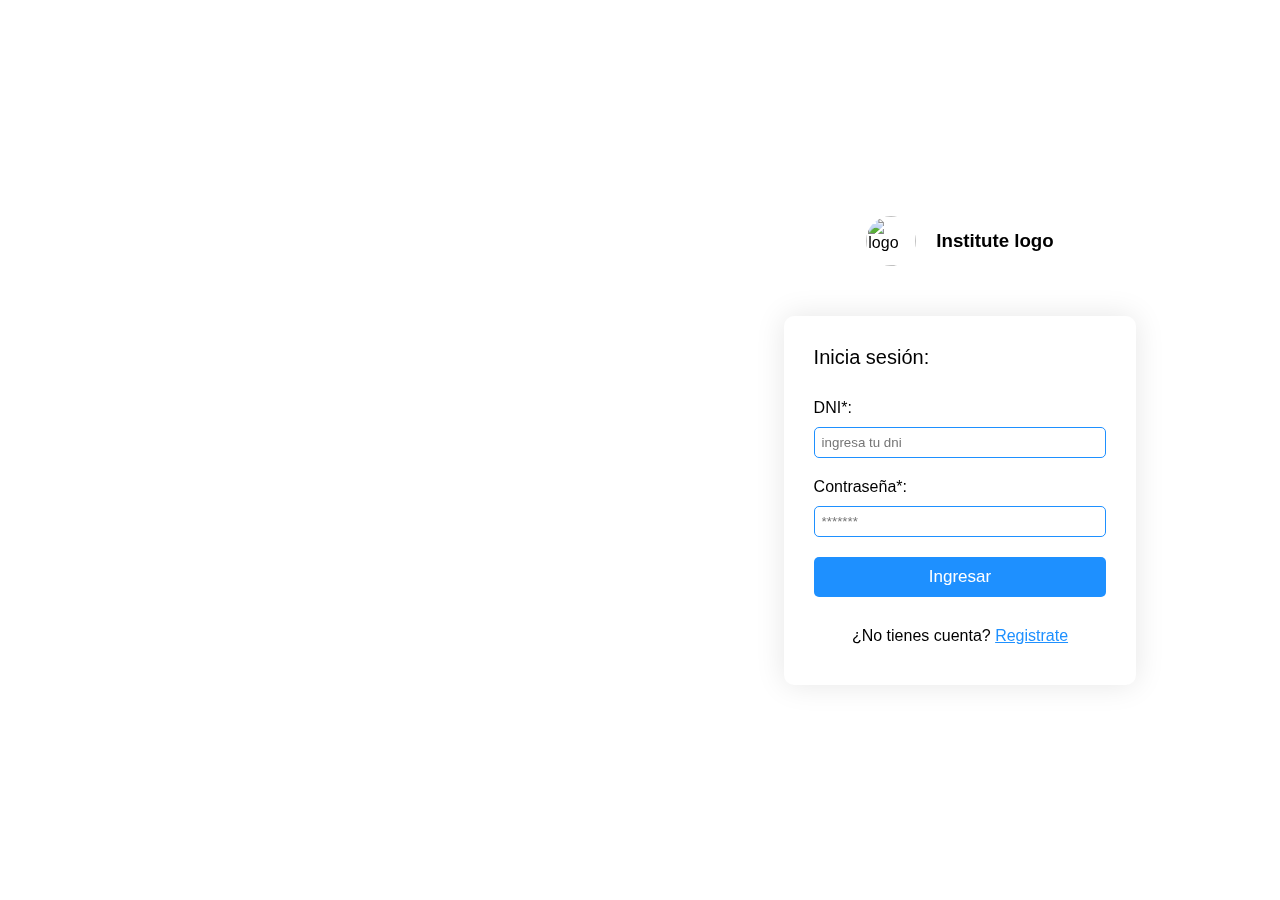
==== RAGGE-frontend/login.html @ 439b90fb "loading page, login, register page." ====
<html>

<head>
    <title>Log in</title>
    <link rel="stylesheet" href="css/main.css">
    <link rel="stylesheet" href="css/login-register.css">
    <style>
    .right {
        float: right;
        width: 50%;
        height: 100%;
        background-color:rgba(255,255,255,0.85);
    }

    .login-container {
        width: 50%;
        height: 100vh;
        padding: 40px;
        display: flex;
        flex-direction: column;
        justify-content: center;
        align-items: center;
    }

    .formulario{
        width: 63%;
    }
    </style>
</head>

<body>
    <div class="right login-container">
        <div class="title">
            <div class="logo">
                <img src="https://via.placeholder.com/150" alt="logo">
            </div>
            <h3>Institute logo</h3>
        </div>
        <div class="formulario">
            <h2>Inicia sesión:</h2>
            <form>
                <label for="dni">DNI*:</label>
                <input type="text" id="dni" name="dni" placeholder="ingresa tu dni" required>

                <label for="pass">Contraseña*:</label>
                <input type="password" id="pass" name="pass" placeholder="*******" required>

                <button type="submit" class="btn">Ingresar</button>
                <p>¿No tienes cuenta? <a href="register.html">Registrate</a> </p>
            </form>
        </div>
    </div>
</body>

</html>
---- RAGGE-frontend/css/main.css ----
*{
    margin: 0;
    padding: 0;
    box-sizing: border-box;
    font-family: 'Roboto', sans-serif;
}
---- RAGGE-frontend/css/login-register.css ----
/* login and register */

body {
    background: url('https://sanluis.edu.pe/wp-content/uploads/2022/03/DJI_0573-scaled.jpg');
    background-position: bottom;
    background-size: cover;
    background-repeat: no-repeat;

    background-color:rgba(255,255,255,0.5);

    backdrop-filter: blur(5px);
}


h2 {
    width: 100%;
    font-weight: 100;
    font-size: 20px;
    margin-bottom: 30px;
}


.formulario, .title{
    width: 45%;
    background: #ffffff;
}

.title{
    background: none;
    display: flex;
    flex-direction: row;
    justify-content: center;
    align-items: center;
    margin-bottom: 50px;
    flex-wrap: wrap;
}

.title .logo{
    width: 50px;
    height: 50px;
    border-radius: 50%;
    overflow: hidden;
}

.title .logo img{
    width: 100%;
}

.title h3{
    margin-left: 20px;
}

.formulario{
    display: flex;
    max-width: 500px;
    padding: 30px;
    flex-direction: column;
    justify-content: center;
    align-items: center;
    border-radius: 10px;
    box-shadow: 0px 0px 30px 0px rgba(0,0,0,0.1);
}

.formulario form {
    width: 100%;
    display: flex;
    flex-direction: column;
    align-items: center;
    justify-content: center;
}

.formulario form *{
    width: 100%;
    display: flex;
    flex-direction: column;
    justify-content: center;
    margin-bottom: 10px;
}

.formulario form input{
    margin-bottom: 20px;
    padding: 7px;
    border: 1px solid #1e90ff;
    border-radius: 5px;
}


.formulario form button{
    padding: 10px;
    background: #1e90ff;
    color: #ffffff;
    border: none;
    border-radius: 5px;
    text-align: center;
    cursor: pointer;
    font-size: 17px;
    padding: 10px;
    align-items: center;
}

.formulario form button:hover{
    background: #1379df;
    color: #ffffff;
}

.formulario form p{
    display: block;
    margin-top: 20px;
    text-align: center;
}

.formulario form p a{
    color: #1e90ff;
    display: inline;
}
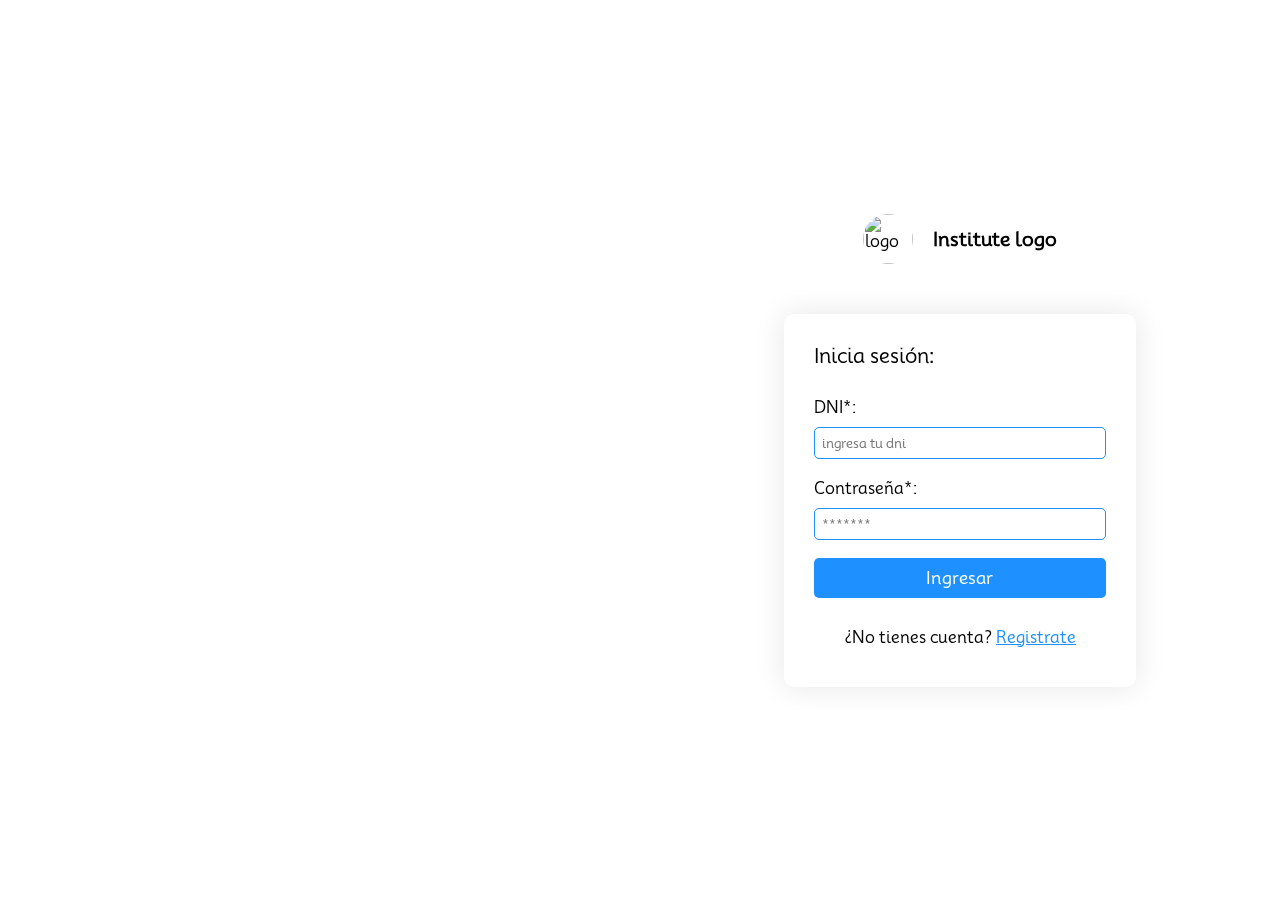
==== commit 4ab8b13d: "front reg login api veri" ====
--- a/RAGGE-frontend/login.html
+++ b/RAGGE-frontend/login.html
@@ -12,6 +12,10 @@
         background-color:rgba(255,255,255,0.85);
     }
 
+    input#pass{
+        margin-bottom: 8px;
+    }
+
     .login-container {
         width: 50%;
         height: 100vh;
@@ -24,6 +28,12 @@
 
     .formulario{
         width: 63%;
+    }
+
+    .errores{
+        color: red;
+        font-size: 12px; /* tamaño de fuente*/
+        margin-bottom: 5px;
     }
     </style>
 </head>
@@ -43,13 +53,76 @@
                 <input type="text" id="dni" name="dni" placeholder="ingresa tu dni" required>
 
                 <label for="pass">Contraseña*:</label>
-                <input type="password" id="pass" name="pass" placeholder="*******" required>
+                <input type="password" id="pass" name="contrasena" placeholder="*******" required>
 
-                <button type="submit" class="btn">Ingresar</button>
+                <div id="errores">
+                </div>
+
+
+                <button type="submit" class="btn" id="btn">Ingresar</button>
                 <p>¿No tienes cuenta? <a href="register.html">Registrate</a> </p>
             </form>
         </div>
     </div>
+
+    <script>
+        const url = "http://localhost:5000/login";
+        let boton = document.getElementById("btn");
+
+        boton.addEventListener("click", function(e){
+            e.preventDefault();
+
+            let formulario = document.querySelector("form");
+            let datos = new FormData(formulario);
+            let json = JSON.stringify(Object.fromEntries(datos));
+
+            console.log(json);
+
+            //fetch
+
+            fetch(url, {
+                method: "POST",
+                body: json,
+                headers: {
+                    "Content-Type": "application/json",
+                }
+            }).then(function(response){
+                return response.json();
+            }).then(function(data){
+
+                if(!data.success){
+                    let errores = []
+
+                    for (let i=0; i<data.errors.length; i++){ //llena la lista de errores
+                        console.log(data.errors[i]);
+                        errores.push(document.createElement("li"));
+                        errores[i].setAttribute("class", "errores"); //le asigno al objeto la clase "errores" de css
+                        errores[i].innerHTML = data.errors[i]; //asgina contenido
+                    }
+
+                    console.log(errores);
+
+                    document.getElementById("errores").innerHTML = ""; //inicializa el div de errores
+                    for (let i=0; i<errores.length; i++){
+                        document.getElementById("errores").appendChild(errores[i]);
+                        console.log(errores[i]);
+                    }
+                    return;
+                }
+
+                document.cookie = "cookie " + data.cookie;
+                window.location.href = "main.html";
+
+            }).catch(function(error){
+                console.log(error);
+            })
+        })
+
+
+    </script>
+
+
+
 </body>
 
 </html>--- a/RAGGE-frontend/css/main.css
+++ b/RAGGE-frontend/css/main.css
@@ -1,7 +1,10 @@
+@import url('https://fonts.googleapis.com/css2?family=Montserrat:wght@300;400&family=Mooli&family=Poppins:wght@200;500&family=Ysabeau:wght@300&display=swap');
+
 *{
     margin: 0;
     padding: 0;
     box-sizing: border-box;
     font-family: 'Roboto', sans-serif;
+    font-family: 'Mooli', sans-serif;
 }
 
